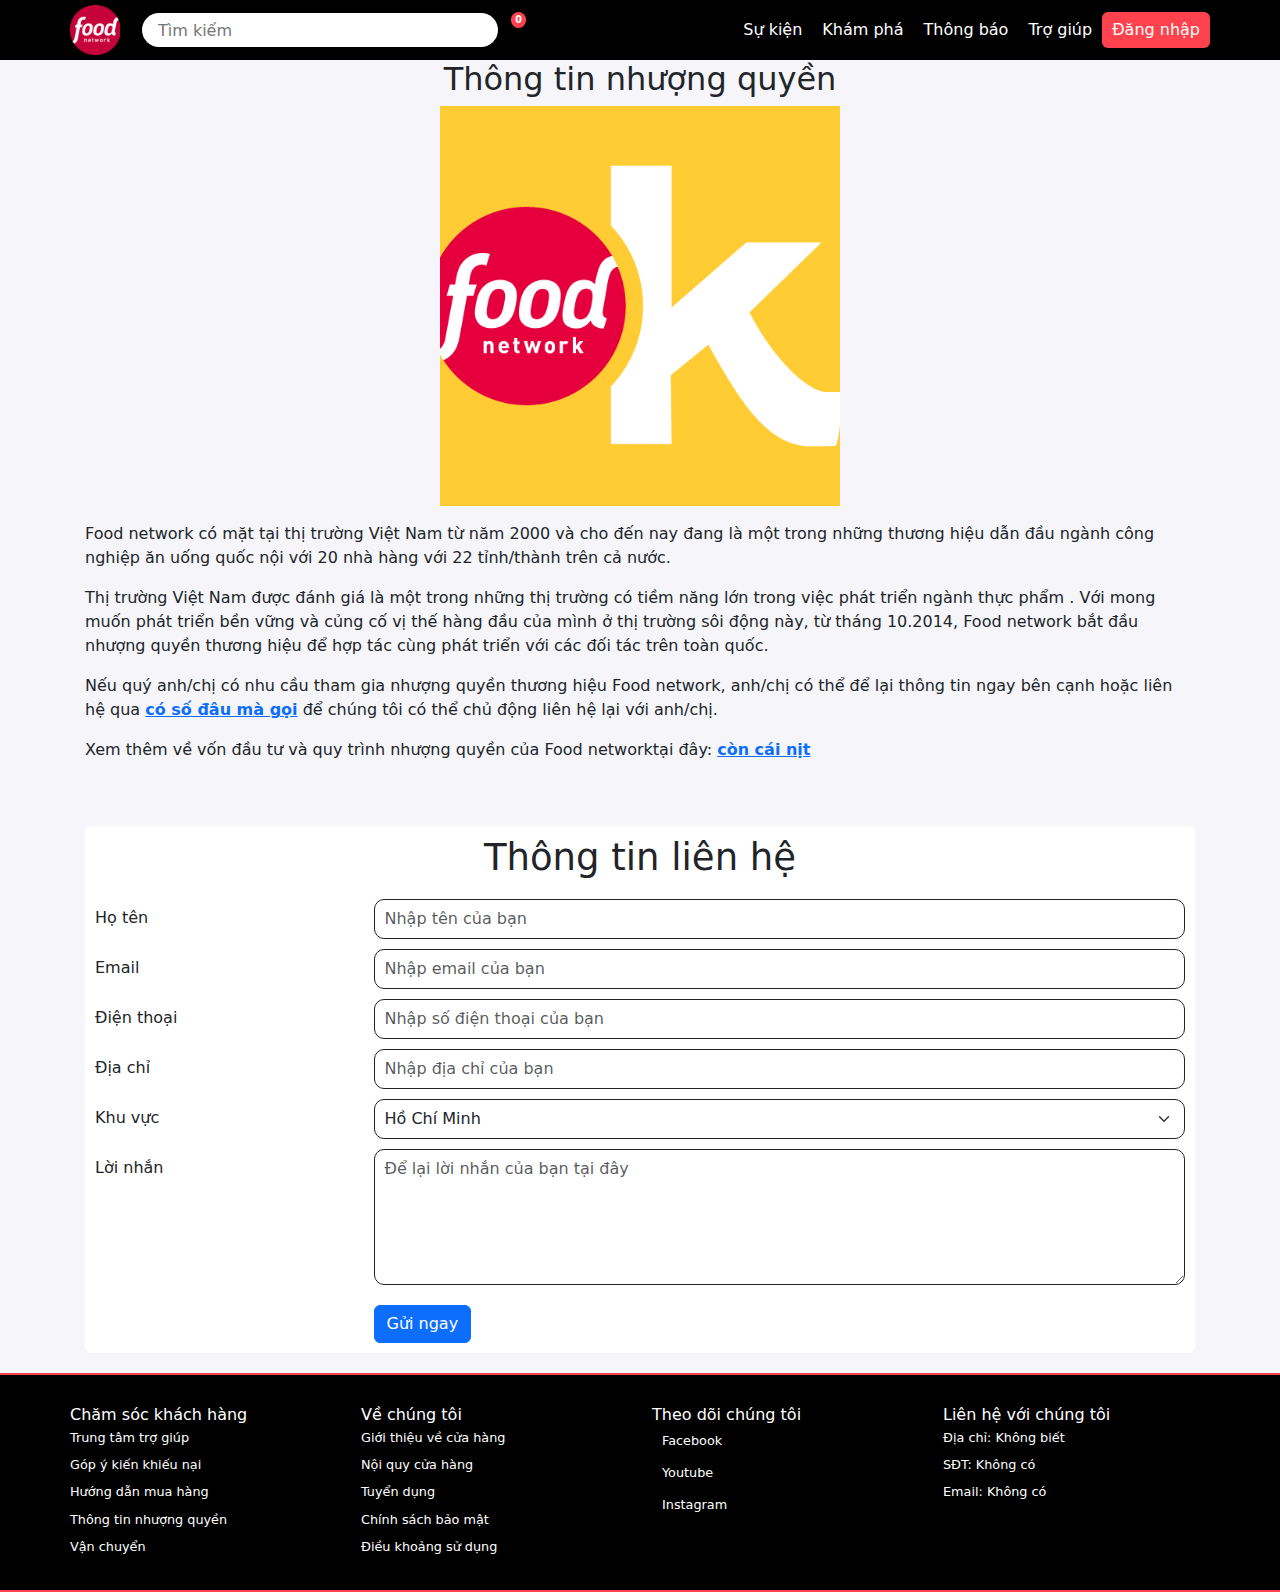
==== thongtinnhuongquyen.html @ ea7dc6cd "upload" ====
<!DOCTYPE html>
<html lang="en">
  <head>
    <meta charset="UTF-8" />
    <meta name="viewport" content="width=device-width, initial-scale=1.0" />
    <title>Document</title>
    <!-- fontawesome -->
    <link
      rel="stylesheet"
      href="https://cdnjs.cloudflare.com/ajax/libs/font-awesome/6.5.1/css/all.min.css"
      integrity="sha512-DTOQO9RWCH3ppGqcWaEA1BIZOC6xxalwEsw9c2QQeAIftl+Vegovlnee1c9QX4TctnWMn13TZye+giMm8e2LwA=="
      crossorigin="anonymous"
      referrerpolicy="no-referrer"
    />
    <!-- font -->
    <link rel="preconnect" href="https://fonts.googleapis.com" />
    <link rel="preconnect" href="https://fonts.gstatic.com" crossorigin />
    <link
      href="https://fonts.googleapis.com/css2?family=Montserrat:wght@300;400;500;600;700&family=Poppins:wght@400;500;600;700&family=Roboto:wght@300;400;500;700&display=swap"
      rel="stylesheet"
    />
    <!-- style -->
    <link rel="stylesheet" href="bootstrap-5.3.2-dist/css/bootstrap.min.css" />
    <link rel="stylesheet" href="assets/css/style.css" />
    <link rel="stylesheet" href="assets/css/responsive.css" />
    <link rel="stylesheet" href="assets/css/thongtinnhuongquyen.css">
  </head>
  <body>
    <div id="app">
      <!-- header -->
      <header class="header">
        <!-- nav -->
        <div class="container">
          <nav class="navbar navbar-expand-lg navbar-dark">
            <div class="nav-logo">
              <a href="/"
                ><img src="assets/img/logo.png" alt="" class="nav-logo-item"
              /></a>
            </div>

            <!-- search -->
            <div class="nav-search">
              <input
                class="nav-search-input"
                type="text"
                placeholder="Tìm kiếm"
              />
              <button class="nav-search-btn">
                <i class="fa-solid fa-magnifying-glass"></i>
              </button>
            </div>

            <!-- cart -->
            <div class="nav-cart">
              <a href="/cart.html" class="nav-cart-link">
                <i class="fa-solid fa-cart-shopping"></i>
              </a>
              <span class="quantity-product-cart"></span>

              <div class="msg-add-to-card">
                <i class="fa-solid fa-check-circle"></i>
                <span class="msg-text">Đã thêm 1 sản phẩm vào giỏ hàng</span>
              </div>
            </div>

            <button
              class="navbar-toggler"
              type="button"
              data-bs-toggle="offcanvas"
              data-bs-target="#offcanvasNavbar"
              aria-controls="offcanvasNavbar"
              aria-label="Toggle navigation"
            >
              <span class="navbar-toggler-icon"></span>
            </button>

            <!-- sidebar -->
            <div
              class="sidebar offcanvas offcanvas-start flex-lg-row"
              tabindex="-1"
              id="offcanvasNavbar"
              aria-labelledby="offcanvasNavbarLabel"
            >
              <div class="offcanvas-header text-white border-bottom">
                <h5 class="offcanvas-title" id="offcanvasNavbarLabel">
                  Danh mục
                </h5>
                <button
                  type="button"
                  class="btn-close btn-close-white"
                  data-bs-dismiss="offcanvas"
                  aria-label="Close"
                ></button>
              </div>

              <div class="offcanvas-body">
                <ul class="nav-list">
                  <li class="nav-list-item">
                    <a href="/sukiengiamgia.html" class="nav-item-link"
                      >Sự kiện</a
                    >
                  </li>
                  <li class="nav-list-item">
                    <a href="" class="nav-item-link">Khám phá</a>
                  </li>
                  <li class="nav-list-item">
                    <i class="fa-solid fa-bell"></i>
                    <a href="" class="nav-item-link">Thông báo</a>
                  </li>
                  <li class="nav-list-item">
                    <i class="fa-regular fa-circle-question"></i>
                    <a href="" class="nav-item-link">Trợ giúp</a>
                  </li>
                </ul>

                <a class="nav-login-link" href="/trangdn.html">
                  <button class="nav-login">Đăng nhập</button>
                </a>
              </div>
            </div>
          </nav>
        </div>
      </header>

      <div class="content">
        <div class="container">
       <div class="page-franchise"><h2>Thông tin nhượng quyền</h2>
        <div class="f-inner"><div class="f-left"><p><img class="img-fluidb img-banner" src="assets/img/img-detail/unnamed.png" alt=""></p>
            <p>Food network có mặt tại thị trường Việt Nam từ năm 2000 và cho đến nay đang là một trong những thương hiệu dẫn đầu ngành công nghiệp ăn uống quốc nội với 20 nhà hàng với 22 tỉnh/thành trên cả nước.</p>
            <p>Thị trường Việt Nam được đánh giá là một trong những thị trường có tiềm năng lớn trong việc phát triển ngành thực phẩm . Với mong muốn phát triển bền vững và củng cố vị thế hàng đầu của mình ở thị trường sôi động này, từ tháng 10.2014, Food network bắt đầu nhượng quyền thương hiệu để hợp tác cùng phát triển với các đối tác trên toàn quốc.</p>
            <p>Nếu quý anh/chị có nhu cầu tham gia nhượng quyền thương hiệu Food network,  anh/chị có thể để lại thông tin ngay bên cạnh hoặc liên hệ qua <a href="#"><strong >có số đâu mà gọi</strong></a> để chúng tôi có thể chủ động liên hệ lại với anh/chị.</p>
            <p>Xem thêm về vốn đầu tư và quy trình nhượng quyền của Food networktại đây: <a href="#" class="text-red" ><strong>còn cái nịt </strong></a></p></div>
            <br></br>
            <div class="f-right"><div class="register-shop"><form><h4>Thông tin liên hệ</h4>
                <div class="form-group row"><label for="r_name" class="col-sm-3 col-form-label">Họ tên</label><div class="col-sm-9"><input type="text" name="full_name" placeholder="Nhập tên của bạn" class="form-control" id="r_name"></div></div>
                <div class="form-group row"><label for="r_email" class="col-sm-3 col-form-label">Email</label><div class="col-sm-9"><input type="email" name="email" placeholder="Nhập email của bạn" class="form-control" id="r_email"></div></div>
                <div class="form-group row"><label for="r_tel" class="col-sm-3 col-form-label">Điện thoại</label><div class="col-sm-9"><input type="text" name="phone" placeholder="Nhập số điện thoại của bạn" class="form-control" id="r_tel"></div></div>
                <div class="form-group row"><label for="r_address" class="col-sm-3 col-form-label"> Địa chỉ</label><div class="col-sm-9"><input type="text" name="address" placeholder="Nhập địa chỉ của bạn" class="form-control" id="r_address"></div></div>
                <div class="form-group row"><label for="r_location" class="col-sm-3 col-form-label">Khu vực</label>
                    <div class="col-sm-9"><select class="form-control form-select" id="r_location" name="area"><option value="1028">An Giang</option>
                        <option value="1029">Bà Rịa – Vũng Tàu</option><option value="1031">Bắc Giang</option>
                        <option value="1030">Bắc Kạn</option><option value="1032">Bạc Liêu</option>
                        <option value="1033">Bắc Ninh</option><option value="1034">Bến Tre</option>
                        <option value="1036">Bình Dương</option><option value="1037">Bình Phước</option>
                        <option value="1038">Bình Thuận</option><option value="1035">Bình Định</option>
                        <option value="1039">Cà Mau</option><option value="1026">Cần Thơ</option>
                        <option value="1040">Cao Bằng</option><option value="1046">Gia Lai</option>
                        <option value="1047">Hà Giang</option><option value="1048">Hà Nam</option>
                        <option value="1087">Hà Nội</option><option value="1049">Hà Tĩnh</option>
                        <option value="1050">Hải Dương</option><option value="1027">Hải Phòng</option>
                        <option value="1051">Hậu Giang</option><option value="1086" selected="">Hồ Chí Minh</option>
                        <option value="1052">Hòa Bình</option><option value="1053">Hưng Yên</option>
                        <option value="1054">Khánh Hòa</option><option value="1055">Kiên Giang</option>
                        <option value="1056">Kon Tum</option><option value="1057">Lai Châu</option>
                        <option value="1058">Lâm Đồng</option><option value="1059">Lạng Sơn</option>
                        <option value="1060">Lào Cai</option><option value="1061">Long An</option>
                        <option value="1062">Nam Định</option><option value="1063">Nghệ An</option>
                        <option value="1064">Ninh Bình</option><option value="1065">Ninh Thuận</option>
                        <option value="1066">Phú Thọ</option><option value="1067">Phú Yên</option>
             </select></div></div>
             <div class="form-group row"><label for="r_message" class="col-sm-3 col-form-label">Lời nhắn</label><div class="col-sm-9"><textarea cols="30" rows="5" name="note" placeholder="Để lại lời nhắn của bạn tại đây" id="r_message" class="form-control"></textarea></div></div>
             <div class="form-action row"><div class="col-sm-9 offset-sm-3"><button type="submit" class="btn btn-primary sm" title="Gửi ngay">Gửi ngay</button></div></div></form></div></div>
            </div>
        </div>
            
      </div>
    </div>  

      <!-- footer -->
      <footer class="footer">
        <div class="container">
          <div class="row">
            <div class="col col-sm-6 col-md-4 col-lg-3">
              <h5 class="heading">Chăm sóc khách hàng</h5>
              <ul class="footer-list">
                <li class="footer-item">
                  <a
                    href="/pagehelp.html"
                    class="footer-item-link"
                    target="_blank"
                    >Trung tâm trợ giúp</a
                  >
                </li>
                <li class="footer-item">
                  <a
                    href="/gopykhieunai.html"
                    class="footer-item-link"
                    target="_blank"
                    >Góp ý kiến khiếu nại</a
                  >
                </li>
                <li class="footer-item">
                  <a
                    href="/huongdanmuahang.html"
                    class="footer-item-link"
                    target="_blank"
                    >Hướng dẫn mua hàng</a
                  >
                </li>
                <li class="footer-item">
                  <a
                    href="thongtinnhuongquyen.html"
                    class="footer-item-link"
                    target="_blank"
                    >Thông tin nhượng quyền</a
                  >
                </li>
                <li class="footer-item">
                  <a href="" class="footer-item-link">Vận chuyển</a>
                </li>
              </ul>
            </div>
            <div class="col col-sm-6 col-md-4 col-lg-3">
              <h5 class="heading">Về chúng tôi</h5>
              <ul class="footer-list">
                <li class="footer-item">
                  <a
                    href="/gioithieu.html"
                    class="footer-item-link"
                    target="_blank"
                    >Giới thiệu về cửa hàng</a
                  >
                </li>
                <li class="footer-item">
                  <a
                    href="/noiquycuahang.html"
                    class="footer-item-link"
                    target="_blank"
                    >Nội quy cửa hàng</a
                  >
                </li>
                <li class="footer-item">
                  <a
                    href="/tuyendungnv.html"
                    class="footer-item-link"
                    target="_blank"
                    >Tuyển dụng</a
                  >
                </li>
                <li class="footer-item">
                  <a
                    href="/chinhsachbaomat.html"
                    class="footer-item-link"
                    target="_blank"
                    >Chính sách bảo mật</a
                  >
                </li>
                <li class="footer-item">
                  <a
                    href="/dieukhoansudung.html"
                    class="footer-item-link"
                    target="_blank"
                    >Điều khoảng sử dụng</a
                  >
                </li>
              </ul>
            </div>
            <div class="col col-sm-6 col-md-4 col-lg-3">
              <h5 class="heading">Theo dõi chúng tôi</h5>
              <ul class="footer-list">
                <li class="footer-item">
                  <a href="" class="footer-item-link">
                    <i class="fa-brands fa-facebook"></i>
                    Facebook
                  </a>
                </li>
                <li class="footer-item">
                  <a href="" class="footer-item-link">
                    <i class="fa-brands fa-youtube"></i>
                    Youtube
                  </a>
                </li>
                <li class="footer-item">
                  <a href="" class="footer-item-link">
                    <i class="fa-brands fa-instagram"></i>
                    Instagram
                  </a>
                </li>
              </ul>
            </div>
            <div class="col col-sm-6 col-md-4 col-lg-3">
              <h5 class="heading">Liên hệ với chúng tôi</h5>
              <ul class="footer-list">
                <li class="footer-item">Địa chỉ: Không biết</li>
                <li class="footer-item">SĐT: Không có</li>
                <li class="footer-item">Email: Không có</li>
              </ul>
            </div>
          </div>
        </div>
      </footer>
    </div>
    <!-- js boostrap -->
    <script src="bootstrap-5.3.2-dist/js/bootstrap.bundle.js"></script>
    <script type="module" src="assets/js/common.js"></script>
  </body>
</html>
---- assets/css/style.css ----
/* reset css */
* {
    padding: 0;
    margin: 0;
    box-sizing: border-box;
}

html {
    font-size: 62,5%;
    font-family: 'Roboto', sans-serif;
}

body {
    border-radius: 4px;
    background-color: #F5F5FA;
}

:root {
    --header-height: 60px;
    --header-color: black;

    --primary-color: #FF424E;
}
.container {
    padding: 0;
}

/* header */
.header {
    position: fixed;
    top: 0;
    left: 0;
    right: 0;
    width: 100%;
    height: var(--header-height);
    background-color: var(--header-color);
    z-index: 3;
}

.header .container {
    height: 100%;
}

/* nav */
.navbar {
    width: 100%;
    height: 100%;
    display: flex;
    align-items: center;
    padding: 0;
    justify-content: space-between;
}

.nav-logo {
    width: 50px;
    height: 50px;
}

.nav-logo-item {
    width: 100%;
    height: 100%;
    object-fit: cover;
}

.nav-list {
    margin: 0;
    padding: 0;
    list-style: none;
    display: flex;

}

.nav-list-item {
    margin: 0 10px;
}

.nav-list-item i {
    color: #fff;
    transition: 0.4s;
}

.nav-list-item:hover .nav-item-link, .nav-list-item:hover i {
    color: var(--primary-color);
}

.nav-item-link {
    text-decoration: none;
    color: #fff;
    font-size: 1rem;
    transition: 0.4s;
}

/* search */
.nav-search {
    position: relative;
    width: 360px;
    height: 38px;
    border-radius: 999999px;
    overflow: hidden;
    border: 2px solid transparent;
    margin-left: 20px;
}

.nav-search:focus-within {
    border-color: var(--primary-color);
}

.nav-search-input {
    width: 100%;
    height: 100%;
    border: none;
    outline: none;
    padding: 0 16px;
}

.nav-search-btn {
    position: absolute;
    right: 4px;
    top: 50%;
    transform: translateY(-50%);
    background-color: transparent;
    border: none;
    padding: 0 10px;
}

/* cart */
.nav-cart {
    position: relative;
}

.nav-cart-link {
    color: #fff;
    text-decoration: none;
    margin-left: 10px;
}

.quantity-product-cart {
    position: absolute;
    top: 1px;
    right: 4px;
    height: 16px;
    padding: 1px 4px;
    border-radius: 8px;
    text-align: center;
    line-height: 14px;
    font-weight: 700;
    font-size: 0.6rem;
    background-color: var(--primary-color);
    color: #fff;
}

.msg-add-to-card {
    display: flex;
    align-items: center;
    position: absolute;
    top: calc(100% + 6px);
    width: 260px;
    padding: 16px 10px;
    border: 2px solid #03f678;
    border-radius: 6px;
    background-color: #fff;
    transition: 0.4s;
    display: none;
}

.msg-add-to-card.msg-show {
    display: flex;
}

.msg-add-to-card::after {
    content: '';
    border-top: 10px solid transparent;
    border-bottom: 10px solid #fff;
    border-right: 10px solid transparent;
    border-left: 10px solid transparent;
    position: absolute;
    top: -19px;
    left: 26px;
}

.msg-add-to-card i {
    font-size: 1.6rem;
    color: #03f678;
}

.msg-text {
    flex: 1;
    margin-left: 10px;
    font-size: 0.9rem;
}

.nav-cart-link i {
    font-size: 1.6rem;
    padding: 6px 10px;
}

.nav-cart-link:hover i {
    color: var(--primary-color);
}

.nav-login {
    padding: 6px 10px;
    background-color: var(--primary-color);
    border: none;
    border-radius: 6px;
    color: #fff;
    font-size: 500;
}

.nav-login:hover {
    opacity: 0.8;
}


.sidebar {
    justify-content: end;
}

.offcanvas-body {
    align-items: center;

}

/* content */
.content {
    margin-top: var(--header-height);
}
/* slider */
#slider {
    height: 640px;
}

.carousel-inner {
    height: 100%;
}

.carousel-item {
    height: 100%;
}

.carousel-item img {
    height: 100%;
    object-fit: cover;
}

/* utilities */
.utilities-container {
    margin-top: 20px;
    background-color: #fff;
    padding: 10px 80px;
    border-radius: 10px;
}

.utilities-list {
    margin-bottom: 0;
    padding: 0;
    list-style: none;
    width: 100%;
    display: flex;
    justify-content: space-between;
    align-items: center;
}

.utilities-item {
    display: flex;
    flex-direction: column;
    align-items: center;
    color: var(--primary-color);
}

.utilities-item i {
    border: 1px solid #dcdcdc;
    font-size: 2.4rem;
    padding: 10px;
    border-radius: 10px;
}

.utilities-item span {
    margin-top: 4px;
    font-size: 1.2rem;
    color: var(--text-color);
}

/* top-search-product */
.title-top-product {
    display: flex;
    align-items: center;
    padding: 20px 10px;
    border-bottom: 1px solid black;
}

.title-top-product h5 {
    margin-bottom: 0;
    color: var(--primary-color);
}


/* product */
.product-container {
    margin-top: 20px;
    background-color: #fff;
}

/* filter product */
.filter-product-container {
    background-color: #fff;
    padding: 20px;
    border-bottom: 1px solid black;
}

.title h5 {
    font-size: 1.2rem;
    color: var(--primary-color);
}

.filter-product-btn {
    padding: 4px 16px;
    border: 1px solid var(--primary-color);
    background-color: #fff;
    border-radius: 99999px;
    cursor: pointer;
}

.filter-product-btn + .filter-product-btn {
    margin-left: 40px;
}

.filter-product-btn.filter-active-btn {
    border: 1px solid var(--primary-color);
    background-color: var(--primary-color);
    color: #fff;
}

/* card product */

.card-link {
    text-decoration: none;
    color: #000;
}

.card {
    padding: 6px;
    box-shadow: 0 0 8px #ccc;
    transition: 0.5s;
}

.card:hover {
    transform: translateY(-6px);
    box-shadow: 0 0 8px var(--primary-color);
}

.card img {
    width: 100%;
    height: 160px;
    object-fit: cover;
    border-radius: 4px;
}

.card-body {
    padding: 4px 0 0 0;
}

.card-name {
    font-size: 1.1rem;
    margin-bottom: 4px;
    padding: 2px 0;
    display: -webkit-box;
    -webkit-line-clamp: 1;
    -webkit-box-orient: vertical;
    overflow: hidden;
    text-overflow: ellipsis;
}

.card-description {
    margin-bottom: 6px;
    font-size: 0.8rem;
    display: -webkit-box;
    -webkit-line-clamp: 2;
    -webkit-box-orient: vertical;
    overflow: hidden;
    text-overflow: ellipsis;

}

.card-price {
    display: block;
    font-size: 1.2rem;
    margin-bottom: 4px;
    color: var(--primary-color);
}

.btn-buy {
    width: 100%;
    font-size: 1rem;
    padding: 4px;
}

/* pagination */
.pagination {
   -webkit-user-select: none; 
   -ms-user-select: none; 
   user-select: none;
}


.pagination-container nav {
   display: flex;
   justify-content: center;
   margin-top: 20px;
}

.page-item:not(.page-arrow-left, .page-arrow-right) {
    padding: 4px 12px;
    margin: 0 4px;
    border-radius: 6px;
    cursor: pointer;
}

.page-item:not(.page-active):hover {
    color: var(--primary-color);
}

.page-arrow-left, .page-arrow-right {
    padding: 4px 16px;
    cursor: pointer;
}

.page-active {
    color: #fff;
    background-color: var(--primary-color);
}


/* footer */
.footer {
    border-top: 2px solid var(--primary-color);
    border-bottom: 2px solid var(--primary-color);
    padding: 30px 0;   
    background-color: #000;
    width: 100%;
}

.footer h5 {
    font-size: 1rem;
    color: #fff;
    margin-bottom: 0;
}

.footer-list {
    list-style: none;
    padding: 0;
    margin: 0;
}

.footer-item {
    padding: 4px 0;
    font-size: 0.8rem;
    color: #fff;
}

.footer-item-link {
    color: #fff;
    text-decoration: none;
    font-size: 0.8rem;
}

.footer-item-link i {
    margin-right: 10px;
    font-size: 1rem;
}

.footer-item-link:hover {
    color: var(--primary-color);
}

/* page detail product */

/* product view */
.product-briefing {
    display: flex;
    padding: 20px;
    background-color: #fff;
}

.main-product {
    flex-basis: 35%;
}

.main-product .img-main-product {
    width: 100%;
    height: 100%;
    object-fit: cover;
    border: 1px solid #ccc;
    border-radius: 6px;
}

/* detail product inf */
.detail-product {
    flex-basis: 65%;
    margin-left: 40px;
}

.name-product-detail {
    font-size: 1.4rem;
}

.detail-description {
    font-size: 0.9rem;
}

.rating {
    display: flex;
    font-size: 1rem;
    align-items: center;
}

.rating span {
    margin-right: 10px;
}

.rating .star {
    color: rgb(255, 196, 0);
    margin-right: 10px;
}

.number {
    border-right: 1px solid #ccc;
    padding-right: 6px;
}

.transport .title {
    font-size: 1.2rem;
}

.current-location {
    border-bottom: 1px solid #ccc;
    padding-bottom: 10px;
}

.transport-fee {
    display: flex;
}

.transport-fee {
    margin-top: 8px;
}

.transport-fee img {
    display: block;
    width: 30px;
    height: 30px;
    object-fit: cover;
    margin-right: 10px;
}

.transport-fee span {
    font-size: 1rem;
}

.quantity-input {
    margin-top: 10px;
}

.quantity-input h5 {
    font-size: 1.2rem;
}

.quantity-input div {
    display: flex;
}

.decrease, .increase {
    border: 1px solid #ccc;
    border-radius: 4px;
    background-color: transparent;
    padding: 2px 8px;
}

.quantity-input input {
    width: 40px;
    border: 1px solid #ccc;
    border-radius: 4px;
    margin: 0 6px;
    outline: none;
    text-align: center;
}

.price {
    margin-top: 10px;
}

.price h5 {
    font-size: 1.2rem;
    margin-bottom: 0;
}

.price span {
    font-size: 1.4rem;
    font-weight: 600;
    color: var(--primary-color);
}

.btns {
    margin-top: 10px;
}

.btns .btn-buy {
    width: auto;
    padding: 6px 10px;
    background-color: var(--primary-color);
    color: #fff;
    border: 1px solid var(--primary-color);
    border-radius: 6px;

}

.btn-add-to-cart {
    margin-left: 20px;
    padding: 6px 10px;
    border: 1px solid rgba(0, 0, 255, 0.9);
    color: rgba(0, 0, 255, 0.9);
    border-radius: 6px;
    background-color: white;
}

.btn-add-to-cart:hover {
    background-color: rgba(0, 0, 255, 0.1);
}

.outstanding-product {
    margin-top: 80px;
}

/* page cart */
/* main-cart */
.main-cart {
    
}

.main-cart-title {
    padding: 10px 0;
    font-size: 1.4rem;
    color: var(--primary-color);
}

.cart-empty {
    display: flex;
    flex-direction: column;
    align-items: center;
    padding: 10px;
    background-color: #fff;
}

.img-cart-empty {
    width: 160px;
    aspect-ratio: auto 160 / 160;
    height: 160px;
}

.empty-massage-1 {
    font-size: 1.2rem;
    font-weight: 600;
    margin-bottom: 2px;
    color: #000;
}

.empty-massage-2 {
    font-size: 1rem;
    color: #000;
}

/* have products */
.main-have-products {
    display: flex;
}

/* left */
.main-left {
    flex: 1;
    margin-right: 20px;
}

.cart-header {
    border-radius: 4px;
}

.cart-header, .intended-product {
    background-color: #fff;
    padding: 8px 10px;
    font-size: 1rem;
    display: grid;
    grid-template-columns: auto 180px 120px 120px 120px;
    column-gap: 24px;
}

.check-all-products {
    display: flex;
    align-items: center;
    background-color: #fff;
}

.check-all-products span {
    margin-left: 10px;
}

.intended-products {
    margin-top: 10px;
    border-radius: 4px;
}

.intended-product {
    align-items: center;
}

.item-info {
    display: grid;
    grid-template-columns: 18px 80px 1fr;
    column-gap: 24px;
    height: 100px;
    align-items: center;
}

.item-info img {
    display: inline-block;
    width: 80px;
    height: 80px;
    object-fit: cover;
    border-radius: 4px;
}

.name-product a {
    font-size: 1rem;
    text-decoration: none;
    color: #000;
}

.name-product a:hover {
    color: #0d6efd;
}

.item-price, .item-subtotal {
    font-size: 1rem;
    font-weight: 600;
}

.item-subtotal {
    color: var(--primary-color);
}

input[type="checkbox"] {
    width: 18px;
    height: 18px;
    border: 1px solid #ccc;
    border-radius: 4px;
}

/* quantity */
.item-quantity {
    display: flex;
}

.item-quantity input {
    width: 38px;
    text-align: center;
    margin: 0 4px;
}

.quantity-input input {
    width: 40px;
    border: 1px solid #ccc;
    margin: 0 6px;
    outline: none;
    text-align: center;
}

.remove-all, .remove-product {
    border: none;
    background-color: transparent;
}

.remove-all i, .remove-product i {
    font-size: 1rem;
}

.remove-all:hover i, .remove-product:hover i {
    color: var(--primary-color);
}

/* right */
.main-right {
    width: 320px;
    
}

.coupon {
    padding: 12px;
    background-color: #fff;
    border-radius: 4px;
}

.coupon-header {
    display: flex;
    justify-content: space-between;
    font-size: 1rem;
}

.coupon-header-title {
    font-weight: 600;
}

.coupon-view-all {
    margin-top: 20px;
    color: #0d6efd;
    cursor: pointer;
}

.coupon-view-all .coupon-icon {
    margin-right: 10px;
}

.price-summary {
    margin-top: 10px;
    background-color: #fff;
    border-radius: 4px;
}

.price-items {
    list-style: none;
    margin: 0;
    padding: 12px;
    border-bottom: 1px solid #dedede;
}

.price-item {
    display: flex;
    justify-content: space-between;
    margin-bottom: 6px;
}

.price-total {
    display: flex;
    justify-content: space-between;
    align-items: center;
    padding: 12px;
}

.btn-buy-final {
    width: 100%;
    border: none;
    border-radius: 4px;
    margin-top: 20px;
    padding: 8px 0;
    background-color: var(--primary-color);
    color: #fff;
}

.price-value-empty {
    color: var(--primary-color);
}

.price-final {
    color: var(--primary-color);
    font-size: 1.4rem;
}


/* suggest product */
.suggest-product {
    margin-top: 12px;
}

/* toast */
.toast {
    text-align: center;
    color: #fff;
    background-color: #000;
    opacity: 0.8;
    position: fixed;
    bottom: 100px;
    left: 50%;
    transform: translateX(-50%);
}

/* gop y khieu nai */
.section-info {
    width: 100%;
    margin: 0 auto;
    margin-top: 60px;
    border: 2px solid #ccc;
    border-bottom: none;
    padding: 10px 20px;
}

.info {
    display: flex;
}

.heading-feedback {
    border-left: 5px solid #fb0;
    font-size: 17px;
    color: rgb(0, 115, 222);
    font-size: 20px;
    margin-bottom: 20px;
    padding-left: 10PX;
}

/* noi quy cua hang  */
.noiquycuahang{
    width: 100%;
    margin: 0 auto;
    margin-top: 60px;
    border: 2px solid #ccc;
    border-bottom: none;
    padding: 10px 50px;
}

.hdnq{
    width: 100%;   
}

.rightnq{
    text-align: right;
}

.nqcenter{
    text-align: center;
}



/* Huong dan mua hang */
.goiymuahang
{
    width: 100%;
    margin: 0 auto;
    margin-top: 60px;
    border: none;
    border-bottom: none;
    padding: 10px 20px;
}
.hdmuahang{
    margin: 20px;
    text-align: center;
}

.hdmuahang_red{
  color: #FF424E;
  
}
.imgmh{
    text-align:center
}

.imgmh img{
    margin-bottom: 20px;
}

.inputform {
    padding: 4px 10px;
    border-radius: 6px;
}
---- assets/css/responsive.css ----
@media (max-width: 992px) {
    .sidebar {
        background-color: rgb(12, 12, 12);
    
    }

    .nav-list {
        flex-direction: column;
    }

    .nav-list-item {
        padding: 6px;
    }

    .nav-search {
        width: 200px;
        margin-left: 20px;
    }

    .nav-login {
        background-color: transparent;
        margin-left: 4px;
    }

    .navbar-toggler {
        padding-right: 10px;
    }

    /* slider */
    #slider {
        height: 200px;
    }

    /* utilities */
    .utilities-container {
        margin-top: 10px;
        padding: 10px;
    }

    .utilities-item i {
        font-size: 2rem;
    }

    .utilities-item span {
        font-size: 1rem;
    }

    /* page cart */

    .main-have-products {
        width: 100%;
        flex-direction: column;
    }
    
    .cart-header span:not(.select-all-text) {
        display: none;
    }
    
    .cart-header {
        display: flex;
        justify-content: space-between;
    }

    .main-left {
        margin-right: 0;
    }
    
    .item-price {
        display: none;
    }
    
    .item-info {
        width: 210px;
    }
    
    .name-product a {
        display: -webkit-box;
        -webkit-line-clamp: 3;  
        -webkit-box-orient: vertical;
        overflow: hidden;
        text-overflow: ellipsis;
    }
    
    .intended-product {
        display: flex;
        justify-content: space-between;
    }
    
    .main-right {
        width: 100%;
        margin-top: 20px;
        margin-bottom: 20px;
    }

    /* page register */
    .register-container {
        width: 100%;
        position: unset;
    }

    .register-container-item {
        padding-right: 10px;
    }

    /* page help */
    .help {
        height: auto;
    }

    .help-content {
        height: auto;
        margin-bottom: 30px;
    }

    .help-category {
        align-items: center;
        flex-wrap: wrap;
        height: auto;
        margin-top: 0;
        margin-bottom: 20px;
    }

    .help-content-section {
        height: auto;
    }
    
    .help-ask {
        height: auto;
    }

    .help-danhmuc {
        margin-top: 20px;
    }

    /* page gop y, khieu nai */
    .content-container-item2 {
        display: none;
    }

    .content-container-item1 {
        justify-content: center;
    }

    .contrainer-item-dd {
        
    }

}

@media (max-width: 768px) {
    .container {
        padding: 0 4px;
    }

    /* page index   */
    .filer-btn-wrpper {
        display: flex;
        flex-wrap: wrap;
        justify-content: space-between;
        align-items: center;
    }

    .filter-product-btn {
        margin-top: 10px;
    }

    .filter-product-btn + .filter-product-btn {
        margin-left: 0;
    }

    /* page product detail */
    .product-briefing {
        flex-direction: column;
        padding: 10px 6px 50px 6px;
    }
    .main-product {
        
    }

    .detail-product {
        margin-left: 0;
    }

    /* page cart */

    .cart-empty {
        margin-bottom: 50px;
    }

    .intended-product {
        display: flex;
        flex-wrap: wrap;
    }

    .item-subtotal {
        margin-left: 42px
    }

    .empty-massage-2 {
        display: none;
    }

    .msg-add-to-card {
        left: -160px;
    }

    .msg-add-to-card::after {
        left: 186px;
    }

    .toast {
        bottom: 40%;
    }

    /* footer */ 
    .footer .row {
       flex-direction: column;
       padding: 20px;
    }

    /* page login */
    .login-container {
        width: 100%;
        left: 0;
        padding: 0 20px;
    }

    .login-container-item-logo {
        display: none;
    }

    .login-container-item-form {
        width: 100%;
        height: auto;
        position: unset;
        margin:  40px auto;
    }

    .main-login-input {
        width: 100%;
    }

    .login-btn {
        width: 100%;
    }

    .main-login-page {
        position: unset;
        height: auto;
    }

    .login-page-item {
        flex-direction: column;
        margin-top: 10px;
        padding-top: 30px;

    }

    .login-span-page {
        top: -11%;
    }

    .login-page-btn {
        width: 100%;
        height: auto;
        padding: 8px 0;
        position: unset;
    }

    .login-page-btn + .login-page-btn {
        margin-top: 10px;
    }

    .main-login-ask {
        margin-top: 20px;
    }

    /* page register */
    .register {
        height: auto;
    }

    .register-container {
        width: 100%;
        height: auto;
        padding: 0 20px;
        margin-top: 20px;
        left: 0;
        flex-direction: column;
        position: unset;
    }

    .register-container-item {
        width: 100%;
        height: auto;
        margin-top: 20px;
    }


    .register-container-item img {
        display: none;
    }

    .register-container-item-dk {
        width: 100%;
        padding: 20px 0;
        margin-bottom: 40px;
    }

    /* page help */
    .help-category {
        flex-wrap: wrap;
    }

    /* page gop y */
    .content-container-item1 {
        display: block;
    }

    /* page thongtinnhuongquyen */    
}
---- assets/css/thongtinnhuongquyen.css ----
.page-franchise .f-left, .page-franchise .f-right {
    flex: 1 0;
    padding: 0 15px;
}

.form-control {
    font-size: 16px;
    border-color:  #292021;
    height: auto;
    padding: 7px 10px;
    -webkit-border-radius: 5px;
    -moz-border-radius: 5px;
    border-radius: 10px;
}
/* .form-control {
    display: block;
    width: 100%;
    padding: 0.375rem 0.75rem;
    font-size: 1rem;
    font-weight: 400;
    line-height: 1.5;
    color: #495057;
    background-color: #fff;
    background-clip: padding-box;
    border: 1px solid #ced4da;
    border-radius: 0.25rem;
    transition: border-color 0.15s ease-in-out, box-shadow 0.15s ease-in-out;
} */
h4{
    text-align: center;
    padding-bottom: 10px;
    font-size: 37px;
}

h2 {
    text-align: center;
}

.img-banner {
    width: 100%;
    height: 400px;
    object-fit: contain;
}

.form-action {
    margin-top: 20px;
}


.form-group {
    margin-bottom: 10px;
}

.register-shop {
    background-color: #fff;
    padding: 10px;
    border-radius: 6px;
    margin-bottom: 20px;
}
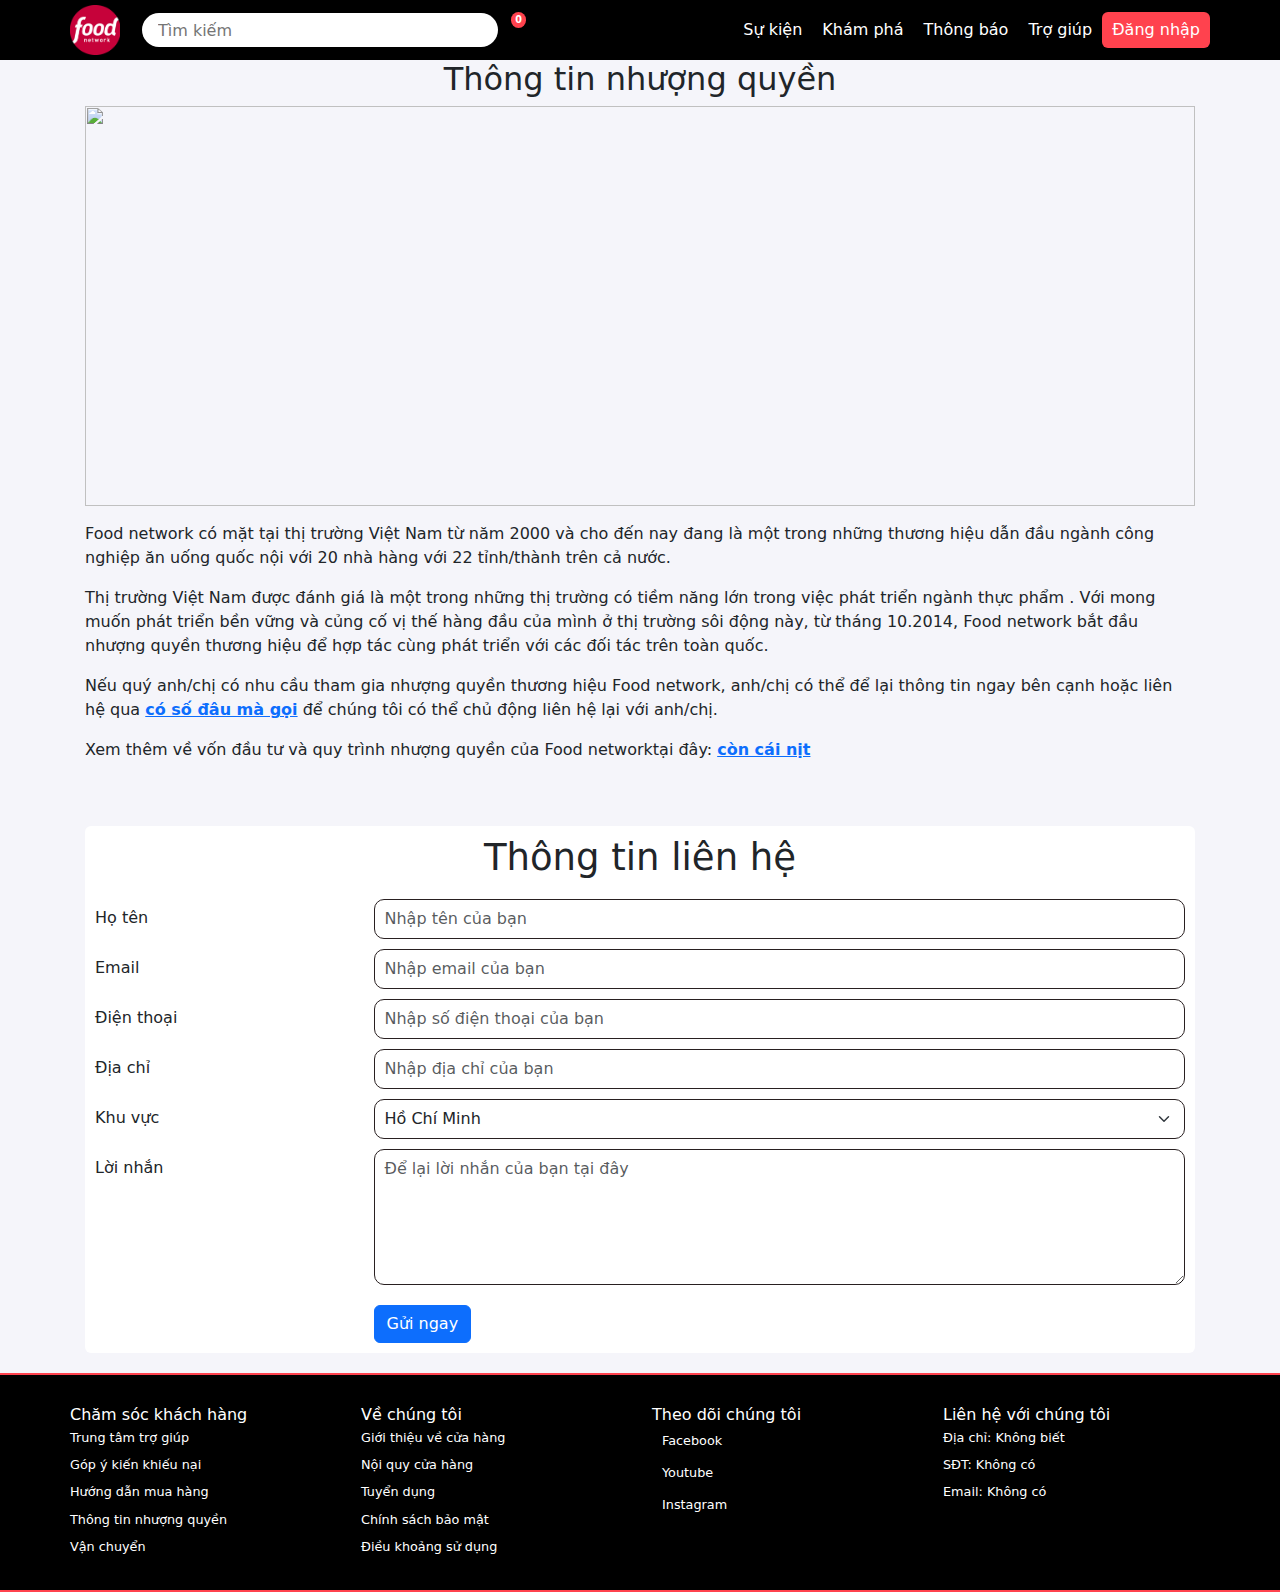
==== commit 6b55da47: "update-2" ====
--- a/thongtinnhuongquyen.html
+++ b/thongtinnhuongquyen.html
@@ -22,8 +22,8 @@
     <!-- style -->
     <link rel="stylesheet" href="bootstrap-5.3.2-dist/css/bootstrap.min.css" />
     <link rel="stylesheet" href="assets/css/style.css" />
+    <link rel="stylesheet" href="assets/css/thongtinnhuongquyen.css">
     <link rel="stylesheet" href="assets/css/responsive.css" />
-    <link rel="stylesheet" href="assets/css/thongtinnhuongquyen.css">
   </head>
   <body>
     <div id="app">
@@ -125,7 +125,7 @@
       <div class="content">
         <div class="container">
        <div class="page-franchise"><h2>Thông tin nhượng quyền</h2>
-        <div class="f-inner"><div class="f-left"><p><img class="img-fluidb img-banner" src="assets/img/img-detail/unnamed.png" alt=""></p>
+        <div class="f-inner"><div class="f-left"><p><img class="img-fluidb img-banner" src="assets/img/canale-food-network-italia.jpg" alt=""></p>
             <p>Food network có mặt tại thị trường Việt Nam từ năm 2000 và cho đến nay đang là một trong những thương hiệu dẫn đầu ngành công nghiệp ăn uống quốc nội với 20 nhà hàng với 22 tỉnh/thành trên cả nước.</p>
             <p>Thị trường Việt Nam được đánh giá là một trong những thị trường có tiềm năng lớn trong việc phát triển ngành thực phẩm . Với mong muốn phát triển bền vững và củng cố vị thế hàng đầu của mình ở thị trường sôi động này, từ tháng 10.2014, Food network bắt đầu nhượng quyền thương hiệu để hợp tác cùng phát triển với các đối tác trên toàn quốc.</p>
             <p>Nếu quý anh/chị có nhu cầu tham gia nhượng quyền thương hiệu Food network,  anh/chị có thể để lại thông tin ngay bên cạnh hoặc liên hệ qua <a href="#"><strong >có số đâu mà gọi</strong></a> để chúng tôi có thể chủ động liên hệ lại với anh/chị.</p>
--- a/assets/css/responsive.css
+++ b/assets/css/responsive.css
@@ -142,7 +142,18 @@
     }
 
     .contrainer-item-dd {
-        
+        width: 100%;
+        display: inline-flex;
+        flex-direction: column;
+    }
+
+    .tieude {
+        margin: 0;
+    }
+
+    .inputform {
+        width: 100%;
+        margin: 8px 0;
     }
 
 }
@@ -154,18 +165,18 @@
 
     /* page index   */
     .filer-btn-wrpper {
-        display: flex;
-        flex-wrap: wrap;
-        justify-content: space-between;
-        align-items: center;
+        padding-bottom: 4px;
+        padding-top: 6px;
+        white-space: nowrap;
+        overflow-y: scroll;
     }
 
     .filter-product-btn {
-        margin-top: 10px;
+        flex: 1;
     }
 
     .filter-product-btn + .filter-product-btn {
-        margin-left: 0;
+        margin-left: 10px;
     }
 
     /* page product detail */
@@ -174,11 +185,25 @@
         padding: 10px 6px 50px 6px;
     }
     .main-product {
-        
-    }
+        padding: 0 4px;
+    }
+
+    .quantity-input {
+        display: flex;
+        align-items: center;
+    }
+
+    .quantity-input h5 {
+        margin-top: 0.5rem;
+        margin-right: 30px;
+    }
+
+
 
     .detail-product {
+        margin-top: 20px;
         margin-left: 0;
+        padding: 0 10px;
     }
 
     /* page cart */
@@ -317,5 +342,11 @@
         display: block;
     }
 
+    .inputform {
+    }
+
     /* page thongtinnhuongquyen */    
+    .img-banner {
+        height: 200px;
+    }
 }